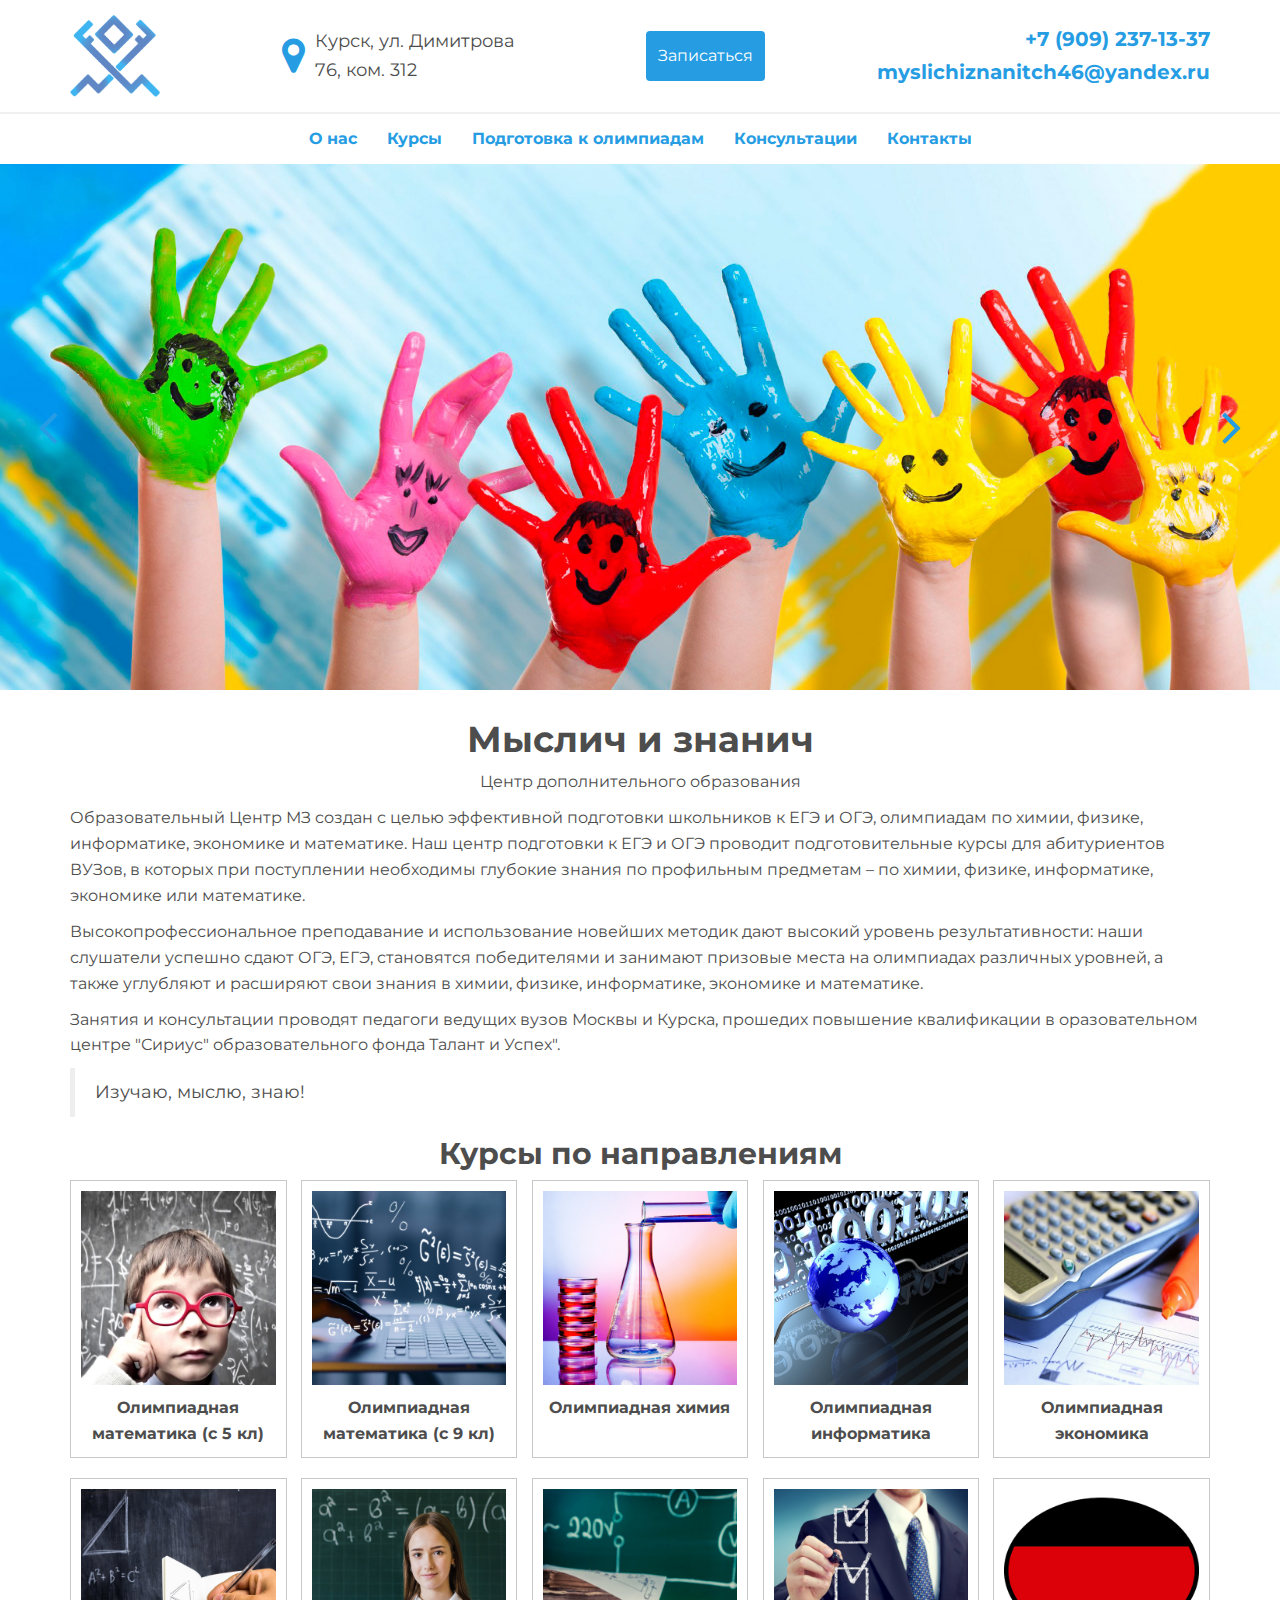
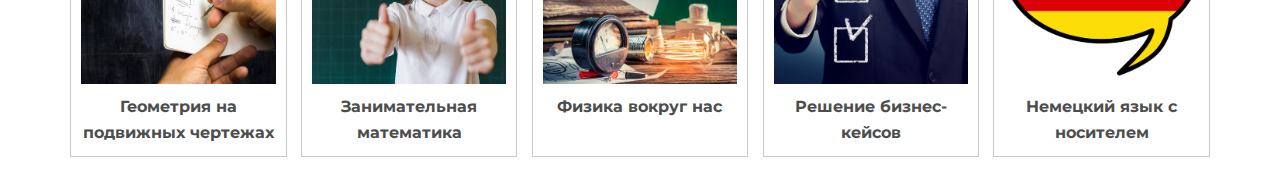
==== index.html @ 9be8b636 "fix" ====
<!DOCTYPE html>
<html lang="en">
<head>
    <meta charset="utf-8">
    <meta http-equiv="X-UA-Compatible" content="IE=edge">
    <meta name="viewport" content="width=device-width, initial-scale=1">
    <!-- Выше 3 Мета-теги ** должны прийти в первую очередь в голове; любой другой руководитель контент *после* эти теги -->
    <title>Мыслич и знанич</title>
    <link href="https://fonts.googleapis.com/css?family=Montserrat&display=swap" rel="stylesheet">
    <link href="css/font-awesome.css" rel="stylesheet">
    <link href="css/bootstrap.css" rel="stylesheet">
    <link href="css/owl.carousel.css" rel="stylesheet">
    <link href="css/owl.theme.css" rel="stylesheet">
    <link href="css/style.css" rel="stylesheet">
    <!-- HTML5 Shim and Respond.js for IE8 support of HTML5 elements and media queries -->
    <!-- Предупреждение: Respond.js не работает при просмотре страницы через файл:// -->
    <!--[if lt IE 9]>
    <script src="https://oss.maxcdn.com/html5shiv/3.7.3/html5shiv.min.js"></script >
    <script src="https://oss.maxcdn.com/respond/1.4.2/respond.min.js"></script>
    <![endif]-->
</head>
<body>
<header class="header-page-block">
    <div class="container">
        <div class="header-row-flex">
            <div class="header-logo">
                <a href="/"><img src="images/logo.png" alt=""></a>
            </div>
            <div class="header-time">
                <i class="fa fa-map-marker" aria-hidden="true"></i>
                <div class="header-time-text">
                    Курск, ул. Димитрова 76, ком. 312
                </div>
            </div>
            <div class="header-btn">
                <button data-toggle="modal" data-target="#modal-send">Записаться</button>
            </div>
            <div class="header-contact">
                <a href="tel:+79092371337">+7 (909) 237-13-37</a>
                <a href="mailto:myslichiznanitch46@yandex.ru">myslichiznanitch46@yandex.ru</a>
            </div>
        </div>
    </div>
</header>
<div class="container">
    <nav class="navbar navbar-default">
        <div class="navbar-header">
            <button type="button" class="navbar-toggle collapsed" data-toggle="collapse" data-target="#navbar-main" aria-expanded="false">
                <span class="icon-bar"></span>
                <span class="icon-bar"></span>
                <span class="icon-bar"></span>
            </button>
        </div>
        <div class="collapse navbar-collapse" id="navbar-main">
            <ul class="nav navbar-nav">
                <li><a href="#about">О нас</a></li>
                <li><a href="#courses">Курсы</a></li>
                <li><a href="#">Подготовка к олимпиадам</a></li>
                <li><a href="#">Консультации</a></li>
                <li><a href="#">Контакты</a></li>
            </ul>
        </div>
    </nav>
</div>
<div class="owl-carousel">
    <div class="owl-item-img">
        <img src="images/banner1.jpg" alt="">
    </div>
    <div class="owl-item-img">
        <img src="images/banner2.jpg" alt="">
    </div>
    <div class="owl-item-img">
        <img src="images/banner3.jpg" alt="">
    </div>
</div>
<div class="container">
    <h1 class="main-title" id="about">Мыслич и знанич</h1>
    <p class="main-sub-title">Центр  дополнительного  образования</p>
    <p>Образовательный Центр МЗ создан с целью эффективной подготовки школьников к ЕГЭ и ОГЭ, олимпиадам по химии, физике, информатике, экономике и математике. Наш центр подготовки к ЕГЭ и ОГЭ проводит подготовительные курсы для абитуриентов ВУЗов, в которых при поступлении необходимы глубокие знания по профильным предметам – по химии, физике, информатике, экономике или математике.</p>
    <p>Высокопрофессиональное преподавание и использование новейших методик дают высокий уровень результативности: наши слушатели успешно сдают ОГЭ, ЕГЭ, становятся победителями и занимают призовые места на олимпиадах различных уровней, а также углубляют и расширяют свои знания в химии, физике, информатике, экономике и математике.</p>
    <p>Занятия и консультации проводят педагоги ведущих вузов Москвы и Курска, прошедих повышение квалификации в оразовательном центре "Сириус" образовательного фонда Талант и Успех".</p>
    <blockquote>Изучаю, мыслю, знаю!</blockquote>
    <h2 class="main-title" id="courses">Курсы по направлениям</h2>
    <div class="courses-flex-block">
        <div class="courses-item">
            <div class="courses-img">
                <img src="images/matem2.jpg" alt="">
            </div>
            <div class="courses-title">
                Олимпиадная математика (с 5 кл)
            </div>
        </div>
        <div class="courses-item">
            <div class="courses-img">
                <img src="images/matem1.jpg" alt="">
            </div>
            <div class="courses-title">
                Олимпиадная математика (с 9 кл)
            </div>
        </div>
        <div class="courses-item">
            <div class="courses-img">
                <img src="images/himiya.jpg" alt="">
            </div>
            <div class="courses-title">
                Олимпиадная химия
            </div>
        </div>
        <div class="courses-item">
            <div class="courses-img">
                <img src="images/informatica.jpg" alt="">
            </div>
            <div class="courses-title">
                Олимпиадная информатика
            </div>
        </div>
        <div class="courses-item">
            <div class="courses-img">
                <img src="images/econom.jpg" alt="">
            </div>
            <div class="courses-title">
                Олимпиадная экономика
            </div>
        </div>
        <div class="courses-item">
            <div class="courses-img">
                <img src="images/geometr.jpg" alt="">
            </div>
            <div class="courses-title">
                Геометрия на подвижных чертежах
            </div>
        </div>
        <div class="courses-item">
            <div class="courses-img">
                <img src="images/matem3.jpg" alt="">
            </div>
            <div class="courses-title">
                Занимательная математика
            </div>
        </div>
        <div class="courses-item">
            <div class="courses-img">
                <img src="images/fizika.jpg" alt="">
            </div>
            <div class="courses-title">
                Физика вокруг нас
            </div>
        </div>
        <div class="courses-item">
            <div class="courses-img">
                <img src="images/biznes.jpg" alt="">
            </div>
            <div class="courses-title">
                Решение бизнес-кейсов
            </div>
        </div>
        <div class="courses-item">
            <div class="courses-img">
                <img src="images/deutsch.png" alt="">
            </div>
            <div class="courses-title">
                Немецкий язык с носителем
            </div>
        </div>
    </div>
</div>
<script src="https://ajax.googleapis.com/ajax/libs/jquery/1.12.4/jquery.min.js"></script>

<script src="js/bootstrap.js"></script>
<script src="js/owl.carousel.js"></script>
<script src="js/main.js"></script>
</body>
</html>
---- css/style.css ----
body {
    font-family: 'Montserrat', sans-serif;
    color: #4d4d4d;
    font-size: 16px;
    line-height: 1.62;
}
a, button {
    transition: all .3s linear;
}
a {
    color: #269de3;
}
a:hover {
    color: #104362;
    text-decoration: none;
}
.header-page-block {
    border-bottom: 2px solid #eef0f1;
}
.header-row-flex {
    display: flex;
    justify-content: space-between;
    align-items: center;
    padding: 15px 0;
    flex-wrap: wrap;
}
.header-logo, .footer-logo {
     width: 100px;
 }
.header-logo img, .footer-logo img {
    width: 90px;
}
.header-time {
    display: flex;
    align-items: center;
    width: 253px;
}
.header-time i {
    color: #269de3;
    font-size: 40px;
    margin-right: 10px;
}
.header-time-text {
    font-size: 18px;
}
.header-btn button {
    background-color: #269de3;
    padding: 10px;
    color: #fff;
    border: 2px solid #269de3;
    border-radius: 4px;
    display: block;
}
.header-btn button:hover {
    color: #269de3;
    background-color: #fff;
}
.header-contact a {
    color: #269de3;
    display: block;
    font-size: 20px;
    font-weight: bold;
}
.header-contact {
    text-align: right;
}
.navbar-default {
    background-color: transparent;
    border: none;
    margin-bottom: 0;
}
.navbar-default .navbar-nav > li > a {
    color: #269de3;
    font-weight: bold;
}
.header-contact a:hover {
    color: #104362;
}
.navbar-default .navbar-nav > li > a:hover, .navbar-default .navbar-nav > li > a:focus {
    color: #104362;
}
.owl-next {
    position: absolute;
    bottom: 0;
    top: 0;
    right: 3%;
    display: flex;
    flex-direction: column;
    justify-content: center;
}
.owl-prev {
    position: absolute;
    bottom: 0;
    top: 0;
    left: 3%;
    display: flex;
    flex-direction: column;
    justify-content: center;
}
.chevron-background {
    font-size: 55px;
    color: #269de3;
}
.main-sub-title {
    text-align: center;
}
.main-title {
    text-align: center;
    font-weight: bold;
}
.courses-img img {
    width: 100%;
}
.courses-flex-block {
    display: flex;
    justify-content: space-between;
    flex-wrap: wrap;
}
.courses-item {
    width: 19%;
    margin-bottom: 20px;
    padding: 10px;
    border: 1px solid #c8c8c8;
}
.courses-title {
    text-align: center;
    font-weight: bold;
}
.courses-img {
    margin-bottom: 10px;
}
@media (min-width: 768px) {
    .navbar-nav {
        display: flex;
        justify-content: center;
        width: 100%;
    }
}
@media(max-width: 991px) {
    .header-contact {
        text-align: left;
    }
    .header-logo {
        margin-bottom: 20px;
    }
}
@media (max-width: 767px) {
    .header-contact a {
        font-size: 18px;
    }
    .header-time-text {
        font-size: 16px;
    }
    .header-btn {
        margin: 0 15px 15px 0;
    }
    .header-time {
        margin-bottom: 15px;
    }
}
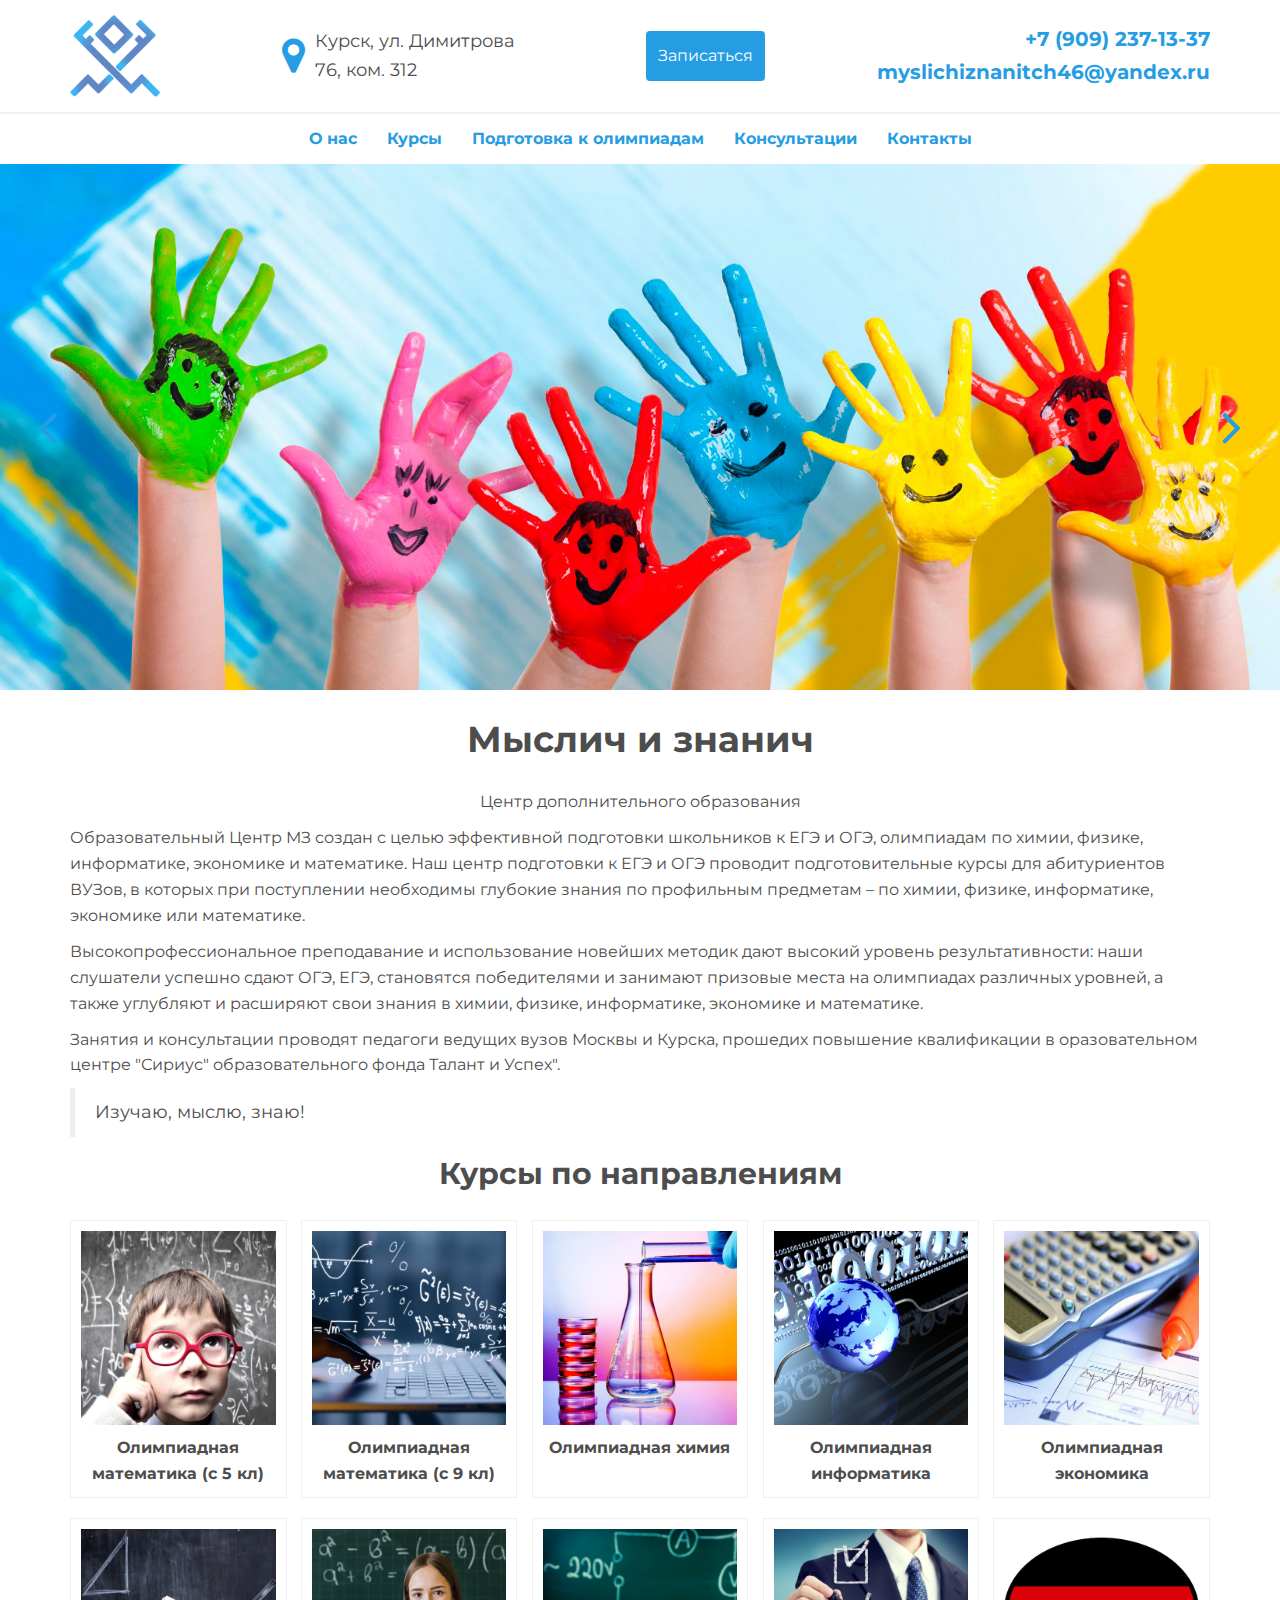
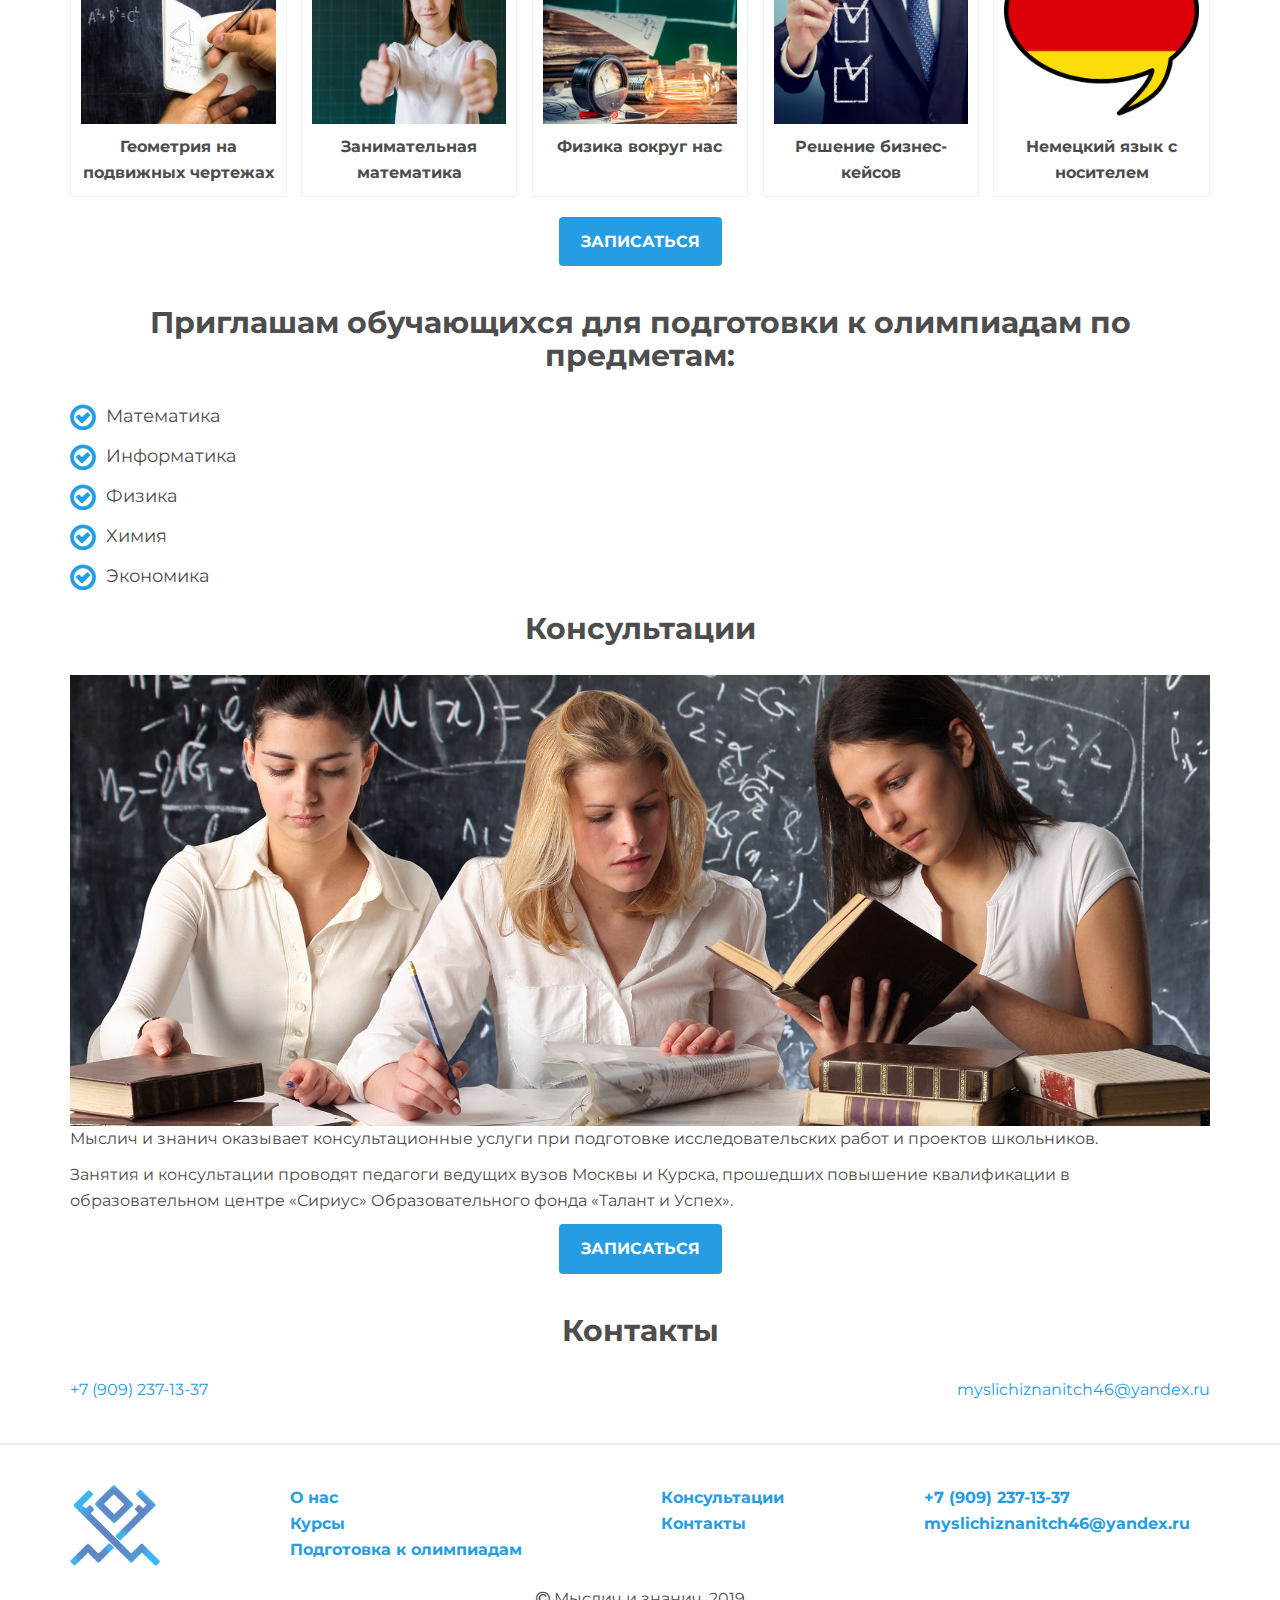
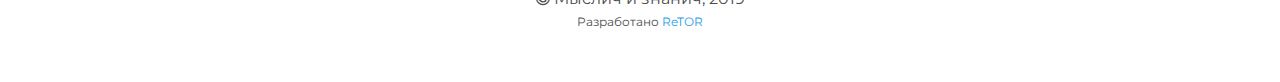
==== commit 273b7e0b: "fix" ====
--- a/index.html
+++ b/index.html
@@ -42,6 +42,25 @@
         </div>
     </div>
 </header>
+<div class="modal fade" id="modal-send" tabindex="-1" role="dialog" aria-labelledby="myModalLabel" aria-hidden="true">
+    <div class="modal-dialog" role="document">
+        <div class="modal-content">
+            <button type="button" class="close" data-dismiss="modal" aria-label="Закрыть">
+                <span aria-hidden="true">×</span>
+            </button>
+            <div class="modal-body">
+                <div class="owl-feedback-form js-send-form">
+                    <h3>Хотите записаться на занятия?</h3>
+                    <p>Заполните и отправьте заявку!</p>
+                    <input type="text" name="name" placeholder="Ваше имя">
+                    <input type="text" name="phone" placeholder="Телефон">
+                    <input type="text" name="email" placeholder="email">
+                    <a href="#" class="js-send-btn">Отправить заявку</a>
+                </div>
+            </div>
+        </div>
+    </div>
+</div>
 <div class="container">
     <nav class="navbar navbar-default">
         <div class="navbar-header">
@@ -55,9 +74,9 @@
             <ul class="nav navbar-nav">
                 <li><a href="#about">О нас</a></li>
                 <li><a href="#courses">Курсы</a></li>
-                <li><a href="#">Подготовка к олимпиадам</a></li>
-                <li><a href="#">Консультации</a></li>
-                <li><a href="#">Контакты</a></li>
+                <li><a href="#olympic">Подготовка к олимпиадам</a></li>
+                <li><a href="#consultations">Консультации</a></li>
+                <li><a href="#contacts">Контакты</a></li>
             </ul>
         </div>
     </nav>
@@ -163,7 +182,72 @@
             </div>
         </div>
     </div>
-</div>
+    <div class="order-btn">
+        <button data-toggle="modal" data-target="#modal-send" class="main-button-obj">ЗАПИСАТЬСЯ</button>
+    </div>
+    <h2 class="main-title" id="olympic">Приглашам обучающихся для подготовки к олимпиадам по предметам:</h2>
+    <div class="free-service-item">
+        <i class="fa fa-check-circle-o" aria-hidden="true"></i> Математика
+    </div>
+    <div class="free-service-item">
+        <i class="fa fa-check-circle-o" aria-hidden="true"></i> Информатика
+    </div>
+    <div class="free-service-item">
+        <i class="fa fa-check-circle-o" aria-hidden="true"></i> Физика
+    </div>
+    <div class="free-service-item">
+        <i class="fa fa-check-circle-o" aria-hidden="true"></i> Химия
+    </div>
+    <div class="free-service-item">
+        <i class="fa fa-check-circle-o" aria-hidden="true"></i> Экономика
+    </div>
+    <h2 class="main-title" id="consultations">Консультации</h2>
+    <div class="image-consult">
+        <img src="images/ege.jpg" alt="">
+    </div>
+    <p>Мыслич и знанич оказывает консультационные услуги при подготовке исследовательских работ и проектов школьников.</p>
+    <p>Занятия и консультации проводят педагоги ведущих вузов Москвы и Курска, прошедших повышение квалификации в образовательном центре «Сириус» Образовательного фонда «Талант и Успех».</p>
+    <div class="order-btn">
+        <button data-toggle="modal" data-target="#modal-send" class="main-button-obj">ЗАПИСАТЬСЯ</button>
+    </div>
+    <h2 class="main-title" id="contacts">Контакты</h2>
+    <div class="contact-block-flex">
+        <a href="tel:+79092371337">+7 (909) 237-13-37</a>
+        <a href="mailto:myslichiznanitch46@yandex.ru">myslichiznanitch46@yandex.ru</a>
+    </div>
+    <div class="map-block">
+        <script type="text/javascript" charset="utf-8" async src="https://api-maps.yandex.ru/services/constructor/1.0/js/?um=constructor%3A1d75623558d8d49ff909b8f39f8f6d786d358d6ff4a2eadb777cd3a60e5f56bc&amp;width=100%25&amp;height=400&amp;lang=ru_RU&amp;scroll=true"></script>
+    </div>
+</div>
+<footer class="back-footer">
+    <div class="container">
+        <div class="footer-flex">
+            <div class="footer-logo">
+                <a href="/"><img src="images/logo.png" title="Виктория Пласт" alt="Виктория Пласт">
+                </a>
+            </div>
+            <div class="footer-links">
+                <a href="#about">О нас</a>
+                <a href="#courses">Курсы</a>
+                <a href="#olympic">Подготовка к олимпиадам</a>
+            </div>
+            <div class="footer-links">
+                <a href="#consultations">Консультации</a>
+                <a href="#contacts">Контакты</a>
+            </div>
+            <div class="footer-links">
+                <a href="tel:+79092371337">+7 (909) 237-13-37</a>
+                <a href="mailto:myslichiznanitch46@yandex.ru">myslichiznanitch46@yandex.ru</a>
+            </div>
+        </div>
+        <div class="footer-copyright">
+            <i class="fa fa-copyright" aria-hidden="true"></i> Мыслич и знанич, 2019
+        </div>
+        <div class="footer-copyright">
+            <p>Разработано <a href="https://retor.ru" target="_blank">ReTOR</a></p>
+        </div>
+    </div>
+</footer>
 <script src="https://ajax.googleapis.com/ajax/libs/jquery/1.12.4/jquery.min.js"></script>
 
 <script src="js/bootstrap.js"></script>
--- a/css/style.css
+++ b/css/style.css
@@ -107,6 +107,7 @@
 .main-title {
     text-align: center;
     font-weight: bold;
+    margin-bottom: 30px;
 }
 .courses-img img {
     width: 100%;
@@ -120,7 +121,7 @@
     width: 19%;
     margin-bottom: 20px;
     padding: 10px;
-    border: 1px solid #c8c8c8;
+    border: 1px solid #eef0f1;
 }
 .courses-title {
     text-align: center;
@@ -128,6 +129,96 @@
 }
 .courses-img {
     margin-bottom: 10px;
+}
+.free-service-item {
+    display: flex;
+    align-items: flex-start;
+    margin-bottom: 10px;
+    font-size: 18px;
+}
+.free-service-item i {
+    color: #269de3;
+    font-size: 30px;
+    margin-right: 10px;
+}
+.owl-feedback-form input {
+    display: block;
+    width: 100%;
+    margin-bottom: 15px;
+    padding: 5px 10px;
+    border: 1px solid rgba(122, 122, 122, 0.25);
+    border-radius: 2px;
+}
+.owl-feedback-form a {
+    background-color: #269de3;
+    padding: 10px;
+    color: #fff;
+    border: 2px solid #269de3;
+    border-radius: 4px;
+    display: block;
+    text-align: center;
+}
+.owl-feedback-form a:hover {
+    background-color: #fff;
+    color: #269de3;
+}
+button.close {
+    z-index: 1;
+    position: relative;
+    right: 10px;
+    top: 5px;
+    font-size: 26px;
+}
+.order-btn {
+    text-align: center;
+    margin-bottom: 40px;
+}
+.main-button-obj {
+    background-color: #269de3;
+    color: #fff;
+    font-weight: bold;
+    border: 2px solid #269de3;
+    border-radius: 4px;
+    padding: 10px 20px;
+}
+.main-button-obj:hover {
+    background-color: #fff;
+    color: #269de3;
+}
+.image-consult img {
+    width: 100%;
+}
+.contact-block-flex {
+    display: flex;
+    justify-content: space-between;
+    margin-bottom: 30px;
+}
+.map-block {
+    margin-bottom: 40px;
+}
+.back-footer {
+    border-top: 2px solid #eef0f1;
+    padding: 40px 0;
+}
+.footer-flex {
+    display: flex;
+    justify-content: space-between;
+    margin-bottom: 20px;
+    flex-wrap: wrap;
+}
+.footer-links a {
+    display: block;
+    text-decoration: none;
+    font-weight: bold;
+}
+.footer-copyright {
+    text-align: center;
+}
+.footer-copyright p {
+    font-size: 12px;
+}
+.footer-links {
+    margin-right: 20px;
 }
 @media (min-width: 768px) {
     .navbar-nav {
@@ -143,6 +234,12 @@
     .header-logo {
         margin-bottom: 20px;
     }
+    .footer-logo {
+        margin-bottom: 20px;
+    }
+    .courses-item {
+        width: 32%;
+    }
 }
 @media (max-width: 767px) {
     .header-contact a {
@@ -157,4 +254,20 @@
     .header-time {
         margin-bottom: 15px;
     }
+    .courses-item {
+        width: 49%;
+    }
+    .footer-flex {
+        flex-direction: column;
+    }
+    .contact-block-flex {
+        flex-direction: column;
+    }
+    .header-row-flex {
+        justify-content: center;
+    }
+    .footer-logo {
+        width: 100%;
+        text-align: center;
+    }
 }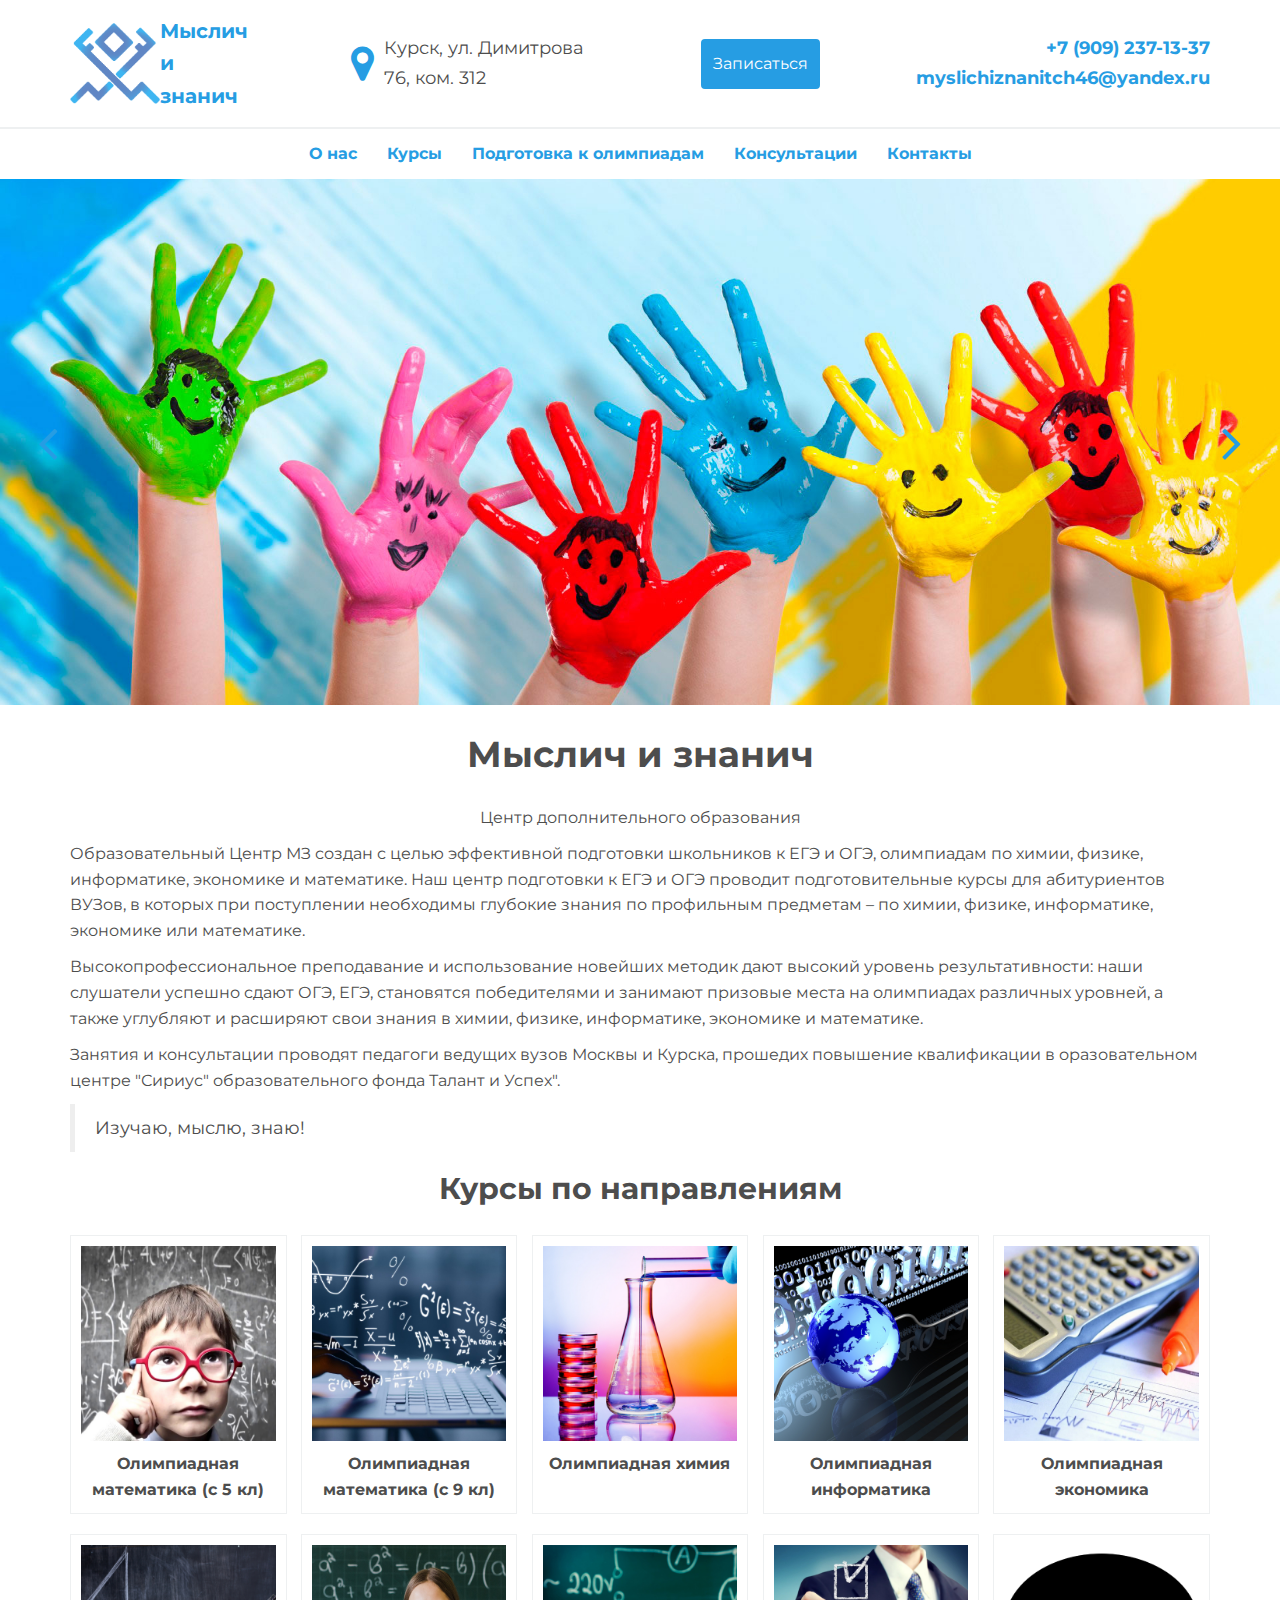
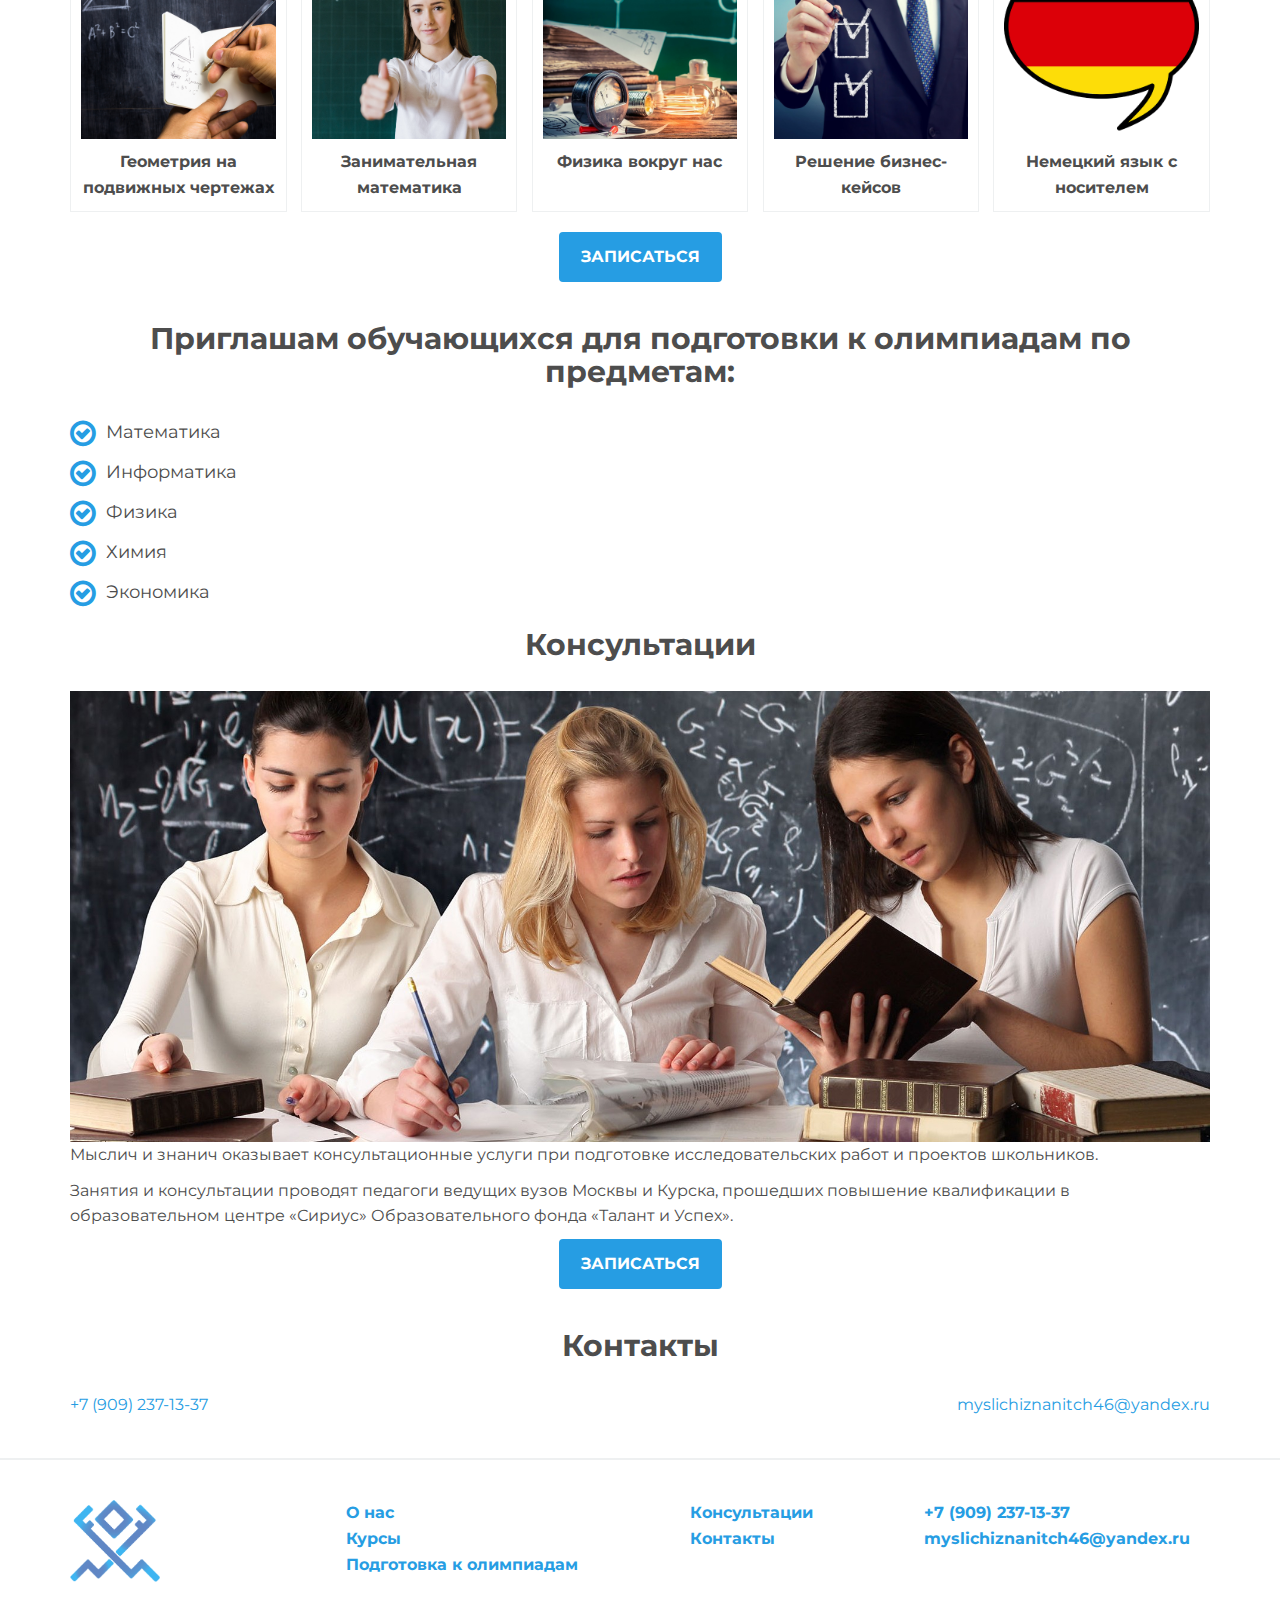
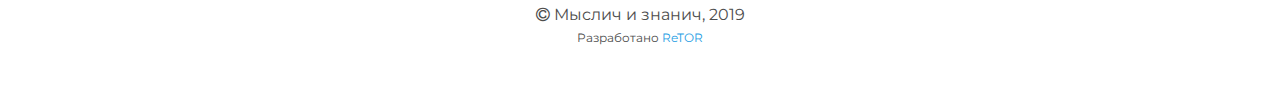
==== commit 5e59f220: "fix" ====
--- a/index.html
+++ b/index.html
@@ -24,7 +24,10 @@
     <div class="container">
         <div class="header-row-flex">
             <div class="header-logo">
-                <a href="/"><img src="images/logo.png" alt=""></a>
+                <a href="/">
+                    <img src="images/logo.png" alt="">
+                    <span>Мыслич и знанич</span>
+                </a>
             </div>
             <div class="header-time">
                 <i class="fa fa-map-marker" aria-hidden="true"></i>
--- a/css/style.css
+++ b/css/style.css
@@ -25,7 +25,7 @@
     flex-wrap: wrap;
 }
 .header-logo, .footer-logo {
-     width: 100px;
+     width: 185px;
  }
 .header-logo img, .footer-logo img {
     width: 90px;
@@ -34,6 +34,14 @@
     display: flex;
     align-items: center;
     width: 253px;
+}
+.header-logo span{
+    font-size: 20px;
+    font-weight: bold;
+}
+.header-logo a {
+    display: flex;
+    align-items: center;
 }
 .header-time i {
     color: #269de3;
@@ -58,7 +66,7 @@
 .header-contact a {
     color: #269de3;
     display: block;
-    font-size: 20px;
+    font-size: 18px;
     font-weight: bold;
 }
 .header-contact {
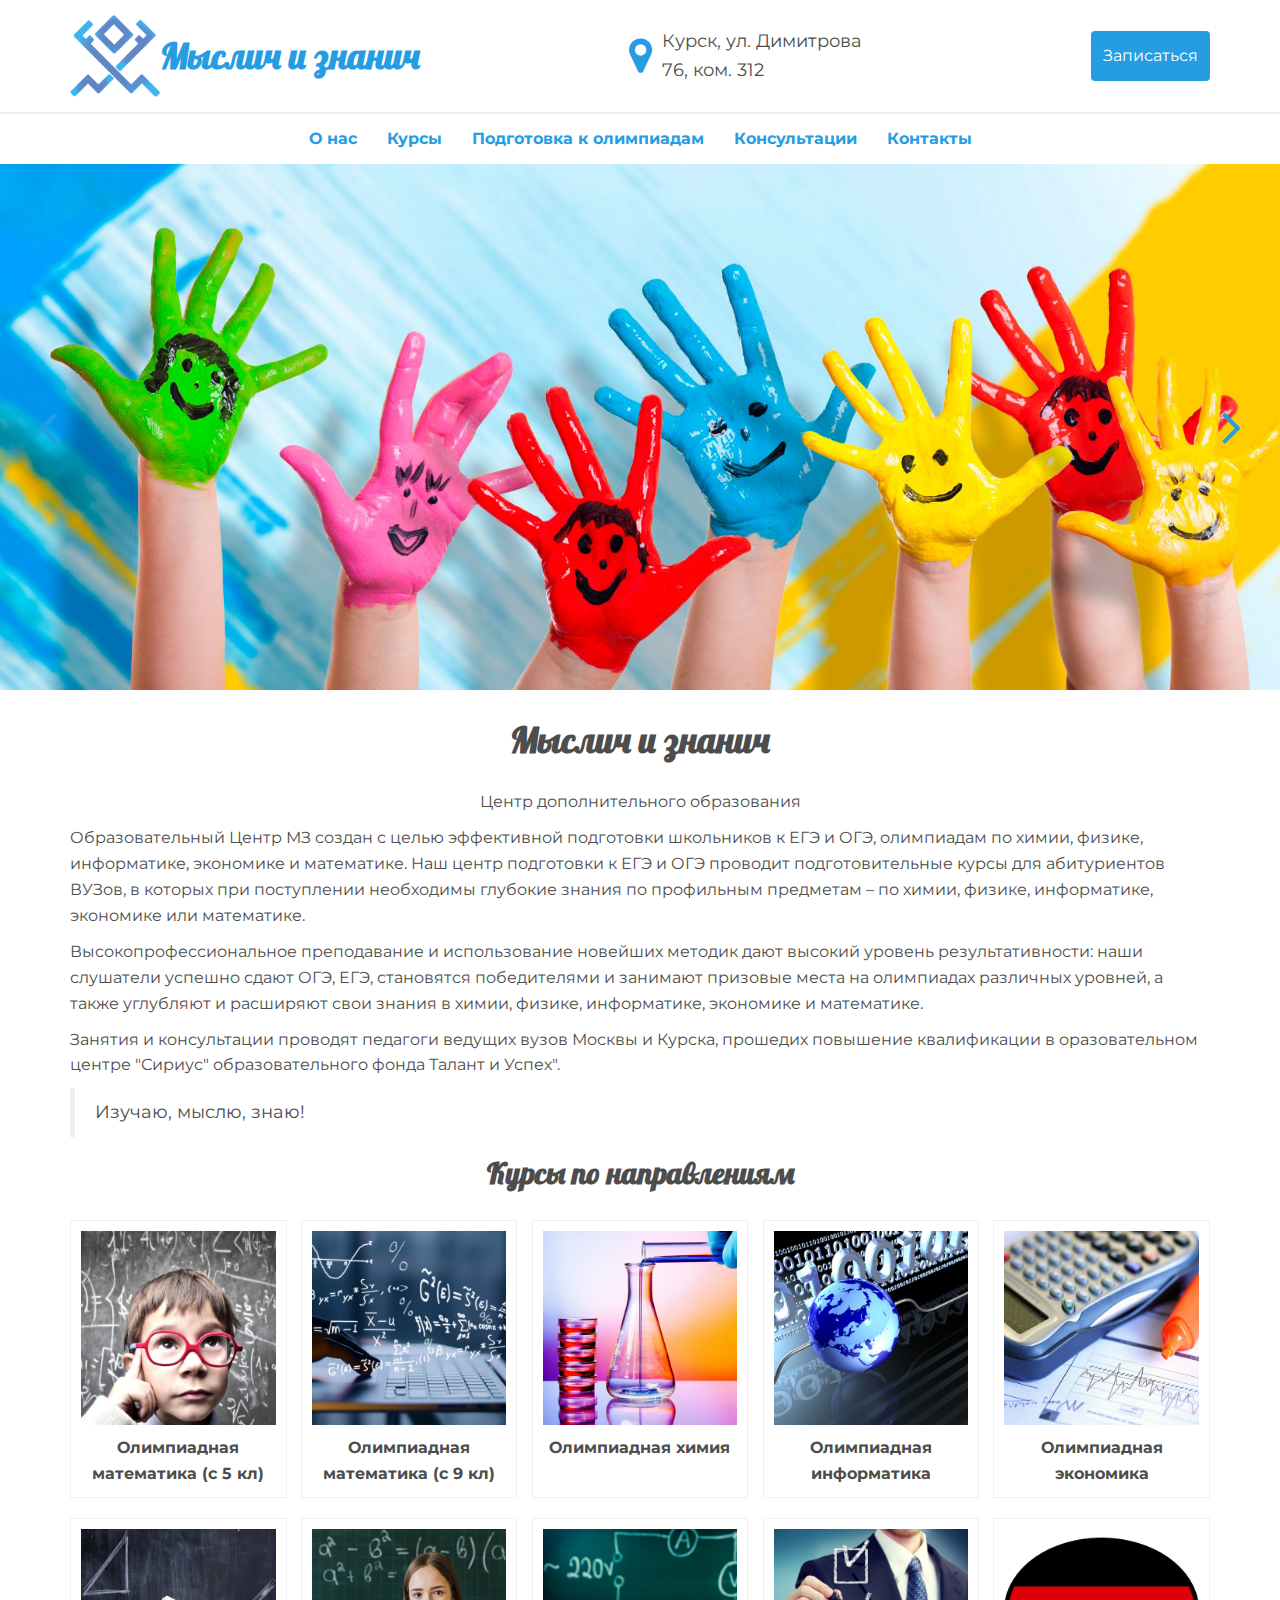
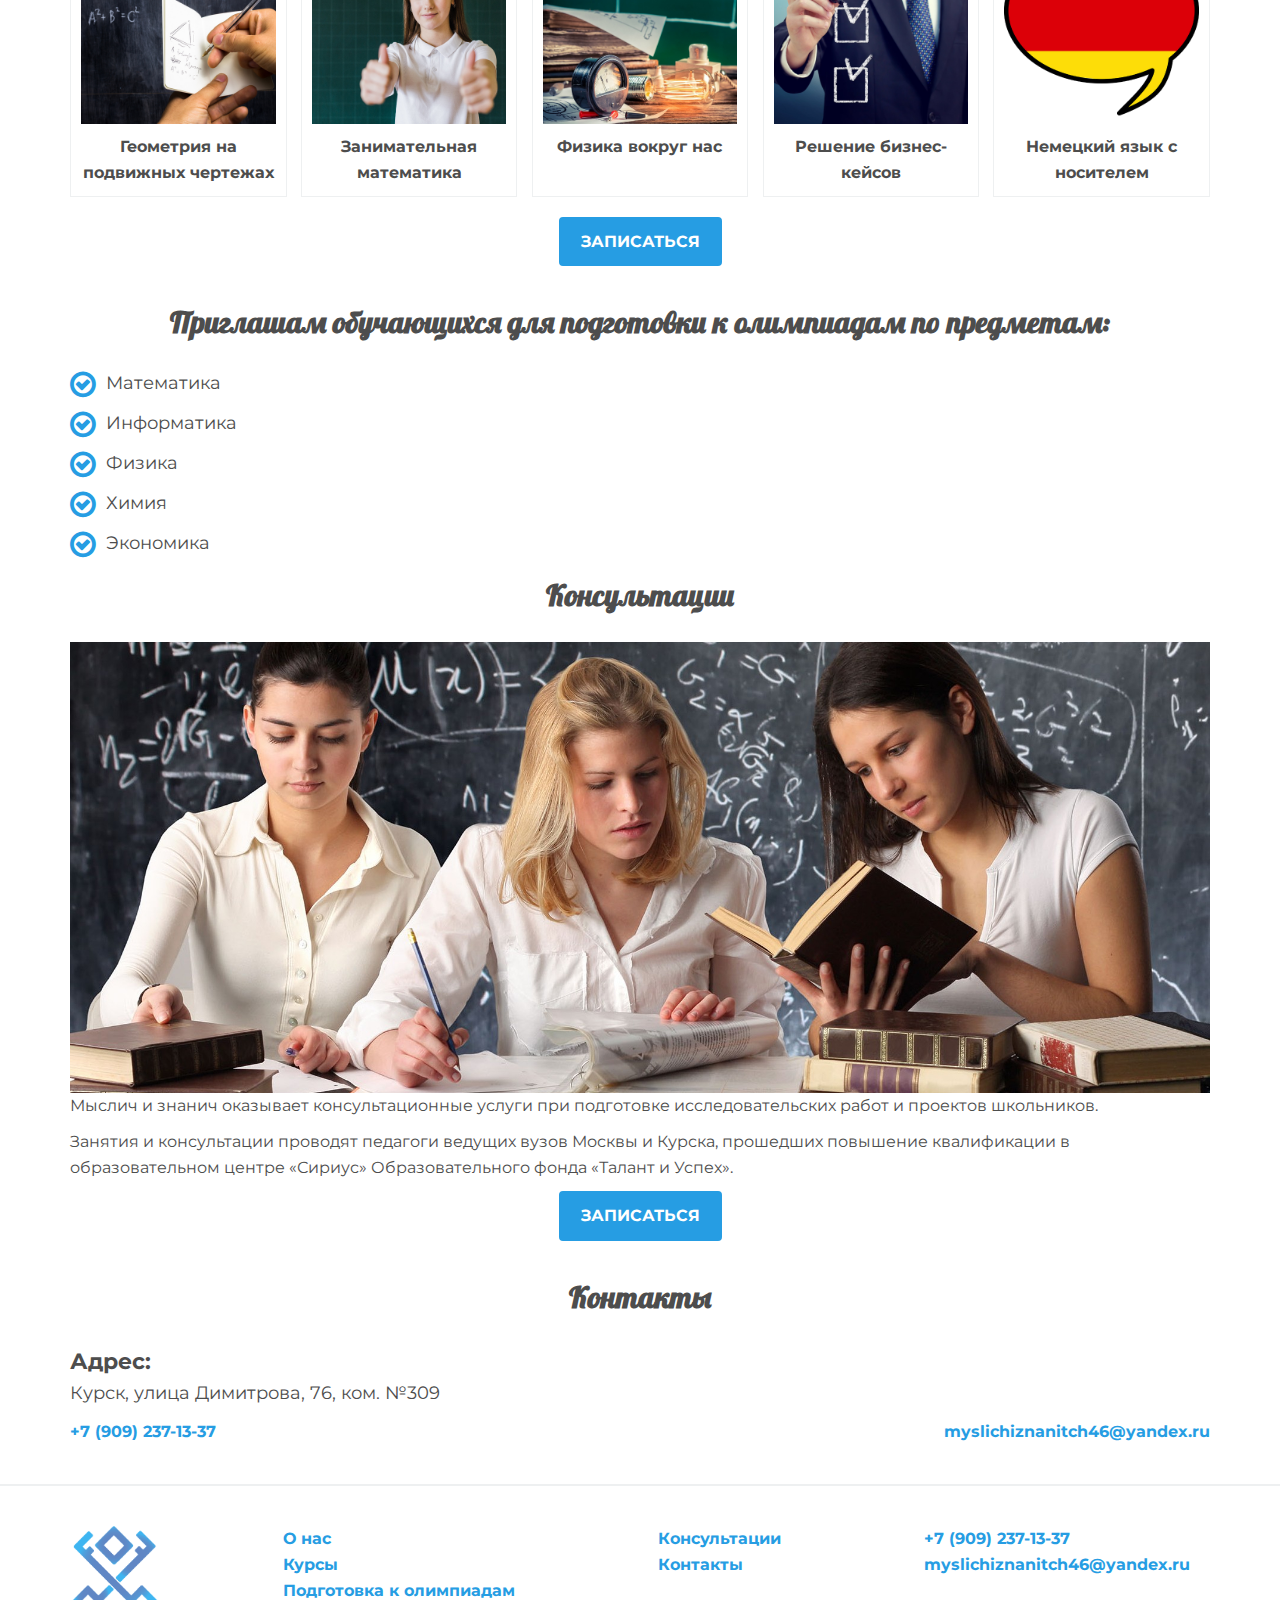
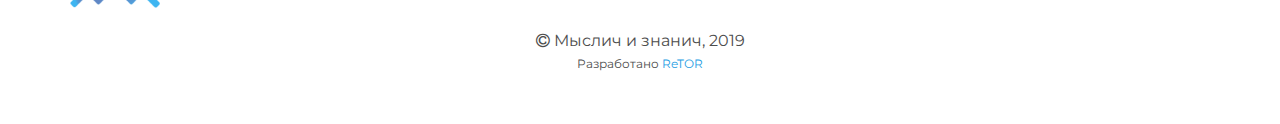
==== commit cfcc7f6e: "fix" ====
--- a/index.html
+++ b/index.html
@@ -6,6 +6,8 @@
     <meta name="viewport" content="width=device-width, initial-scale=1">
     <!-- Выше 3 Мета-теги ** должны прийти в первую очередь в голове; любой другой руководитель контент *после* эти теги -->
     <title>Мыслич и знанич</title>
+    <link rel="shortcut icon" href="favicon.ico" type="image/x-icon">
+    <link href="https://fonts.googleapis.com/css?family=Lobster&display=swap" rel="stylesheet">
     <link href="https://fonts.googleapis.com/css?family=Montserrat&display=swap" rel="stylesheet">
     <link href="css/font-awesome.css" rel="stylesheet">
     <link href="css/bootstrap.css" rel="stylesheet">
@@ -38,10 +40,6 @@
             <div class="header-btn">
                 <button data-toggle="modal" data-target="#modal-send">Записаться</button>
             </div>
-            <div class="header-contact">
-                <a href="tel:+79092371337">+7 (909) 237-13-37</a>
-                <a href="mailto:myslichiznanitch46@yandex.ru">myslichiznanitch46@yandex.ru</a>
-            </div>
         </div>
     </div>
 </header>
@@ -214,6 +212,10 @@
         <button data-toggle="modal" data-target="#modal-send" class="main-button-obj">ЗАПИСАТЬСЯ</button>
     </div>
     <h2 class="main-title" id="contacts">Контакты</h2>
+    <div class="contact-title">
+        <span class="contact-title-bold">Адрес:</span>
+        <p class="contact-sub-title">Курск, улица Димитрова, 76, ком. №309</p>
+    </div>
     <div class="contact-block-flex">
         <a href="tel:+79092371337">+7 (909) 237-13-37</a>
         <a href="mailto:myslichiznanitch46@yandex.ru">myslichiznanitch46@yandex.ru</a>
--- a/css/style.css
+++ b/css/style.css
@@ -24,9 +24,6 @@
     padding: 15px 0;
     flex-wrap: wrap;
 }
-.header-logo, .footer-logo {
-     width: 185px;
- }
 .header-logo img, .footer-logo img {
     width: 90px;
 }
@@ -36,8 +33,9 @@
     width: 253px;
 }
 .header-logo span{
-    font-size: 20px;
-    font-weight: bold;
+    font-size: 36px;
+    font-weight: bold;
+    font-family: 'Lobster', cursive;
 }
 .header-logo a {
     display: flex;
@@ -116,6 +114,7 @@
     text-align: center;
     font-weight: bold;
     margin-bottom: 30px;
+    font-family: 'Lobster', cursive;
 }
 .courses-img img {
     width: 100%;
@@ -228,6 +227,16 @@
 .footer-links {
     margin-right: 20px;
 }
+.contact-block-flex a {
+    font-weight: bold;
+}
+.contact-title-bold {
+    font-weight: bold;
+    font-size: 22px;
+}
+.contact-sub-title {
+    font-size: 18px;
+}
 @media (min-width: 768px) {
     .navbar-nav {
         display: flex;
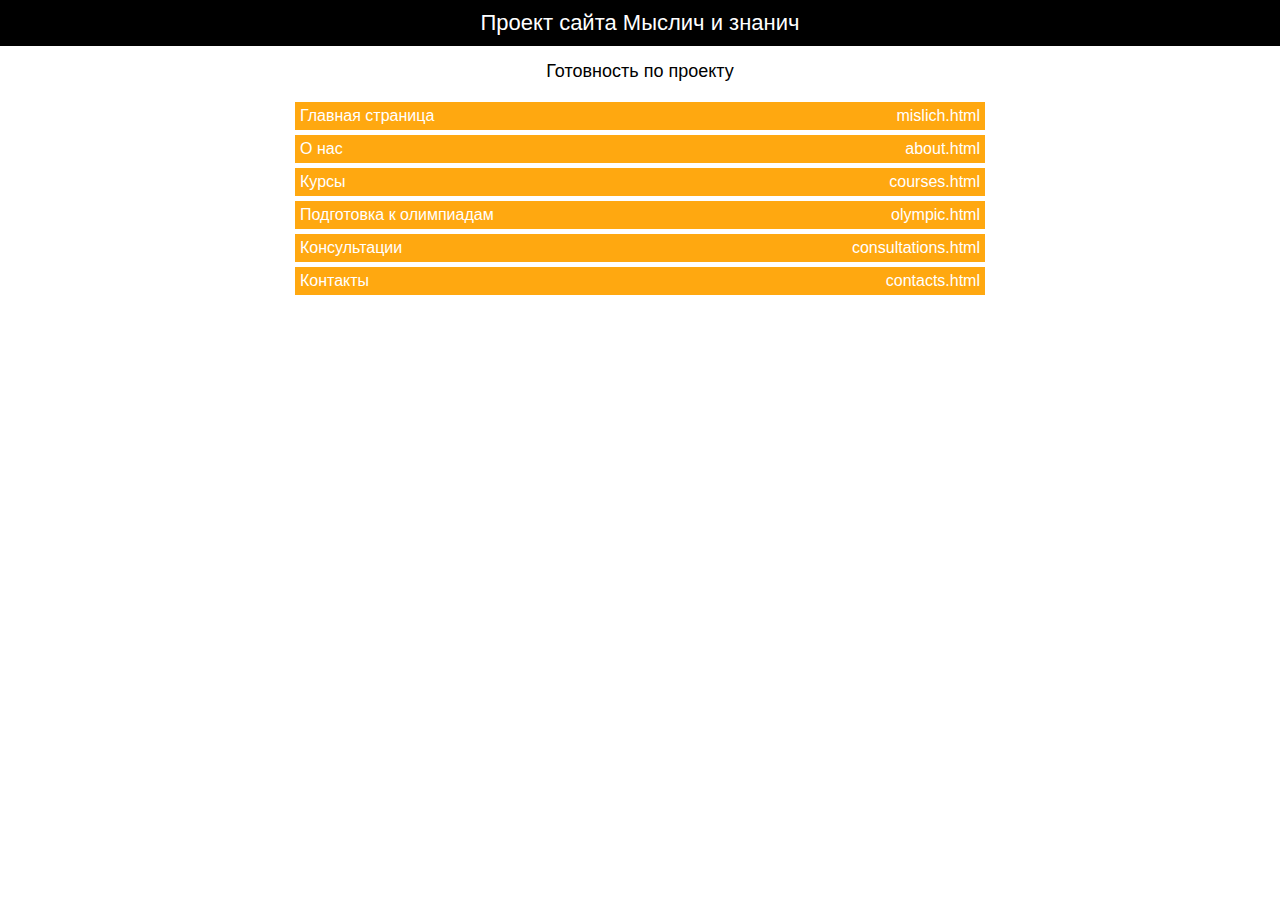
==== commit bdfd6eef: "fix" ====
--- a/index.html
+++ b/index.html
@@ -1,262 +1,109 @@
+
+
 <!DOCTYPE html>
-<html lang="en">
+<html lang="ru">
 <head>
-    <meta charset="utf-8">
-    <meta http-equiv="X-UA-Compatible" content="IE=edge">
-    <meta name="viewport" content="width=device-width, initial-scale=1">
-    <!-- Выше 3 Мета-теги ** должны прийти в первую очередь в голове; любой другой руководитель контент *после* эти теги -->
-    <title>Мыслич и знанич</title>
+    <meta charset="UTF-8">
     <link rel="shortcut icon" href="favicon.ico" type="image/x-icon">
-    <link href="https://fonts.googleapis.com/css?family=Lobster&display=swap" rel="stylesheet">
-    <link href="https://fonts.googleapis.com/css?family=Montserrat&display=swap" rel="stylesheet">
-    <link href="css/font-awesome.css" rel="stylesheet">
-    <link href="css/bootstrap.css" rel="stylesheet">
-    <link href="css/owl.carousel.css" rel="stylesheet">
-    <link href="css/owl.theme.css" rel="stylesheet">
-    <link href="css/style.css" rel="stylesheet">
-    <!-- HTML5 Shim and Respond.js for IE8 support of HTML5 elements and media queries -->
-    <!-- Предупреждение: Respond.js не работает при просмотре страницы через файл:// -->
-    <!--[if lt IE 9]>
-    <script src="https://oss.maxcdn.com/html5shiv/3.7.3/html5shiv.min.js"></script >
-    <script src="https://oss.maxcdn.com/respond/1.4.2/respond.min.js"></script>
-    <![endif]-->
+    <title>Проект сайта Мыслич и знанич</title>
+    <meta name="viewport" content="width=device-width, initial-scale=1, user-scalable=no">
 </head>
 <body>
-<header class="header-page-block">
-    <div class="container">
-        <div class="header-row-flex">
-            <div class="header-logo">
-                <a href="/">
-                    <img src="images/logo.png" alt="">
-                    <span>Мыслич и знанич</span>
-                </a>
-            </div>
-            <div class="header-time">
-                <i class="fa fa-map-marker" aria-hidden="true"></i>
-                <div class="header-time-text">
-                    Курск, ул. Димитрова 76, ком. 312
-                </div>
-            </div>
-            <div class="header-btn">
-                <button data-toggle="modal" data-target="#modal-send">Записаться</button>
-            </div>
-        </div>
-    </div>
-</header>
-<div class="modal fade" id="modal-send" tabindex="-1" role="dialog" aria-labelledby="myModalLabel" aria-hidden="true">
-    <div class="modal-dialog" role="document">
-        <div class="modal-content">
-            <button type="button" class="close" data-dismiss="modal" aria-label="Закрыть">
-                <span aria-hidden="true">×</span>
-            </button>
-            <div class="modal-body">
-                <div class="owl-feedback-form js-send-form">
-                    <h3>Хотите записаться на занятия?</h3>
-                    <p>Заполните и отправьте заявку!</p>
-                    <input type="text" name="name" placeholder="Ваше имя">
-                    <input type="text" name="phone" placeholder="Телефон">
-                    <input type="text" name="email" placeholder="email">
-                    <a href="#" class="js-send-btn">Отправить заявку</a>
-                </div>
-            </div>
-        </div>
-    </div>
+<div class="pages">
+    <div class="pages__project">Проект сайта Мыслич и знанич</div>
+    <div class="pages__title">Готовность по проекту</div>
+    <ul class="pages__list">
+        <li class="pages__item pages__item_orange">
+            <a href="mislich.html" target="_blank">
+                <span class="pages__name">Главная страница</span>
+                <span class="pages__href">mislich.html</span>
+            </a>
+        </li>
+        <li class="pages__item pages__item_orange">
+            <a href="about.html" target="_blank">
+                <span class="pages__name">О нас</span>
+                <span class="pages__href">about.html</span>
+            </a>
+        </li>
+        <li class="pages__item pages__item_orange">
+            <a href="courses.html" target="_blank">
+                <span class="pages__name">Курсы</span>
+                <span class="pages__href">courses.html</span>
+            </a>
+        </li>
+        <li class="pages__item pages__item_orange">
+            <a href="olympic.html" target="_blank">
+                <span class="pages__name">Подготовка к олимпиадам</span>
+                <span class="pages__href">olympic.html</span>
+            </a>
+        </li>
+        <li class="pages__item pages__item_orange">
+            <a href="consultations.html" target="_blank">
+                <span class="pages__name">Консультации</span>
+                <span class="pages__href">consultations.html</span>
+            </a>
+        </li>
+        <li class="pages__item pages__item_orange">
+            <a href="contacts.html" target="_blank">
+                <span class="pages__name">Контакты</span>
+                <span class="pages__href">contacts.html</span>
+            </a>
+        </li>
+    </ul>
 </div>
-<div class="container">
-    <nav class="navbar navbar-default">
-        <div class="navbar-header">
-            <button type="button" class="navbar-toggle collapsed" data-toggle="collapse" data-target="#navbar-main" aria-expanded="false">
-                <span class="icon-bar"></span>
-                <span class="icon-bar"></span>
-                <span class="icon-bar"></span>
-            </button>
-        </div>
-        <div class="collapse navbar-collapse" id="navbar-main">
-            <ul class="nav navbar-nav">
-                <li><a href="#about">О нас</a></li>
-                <li><a href="#courses">Курсы</a></li>
-                <li><a href="#olympic">Подготовка к олимпиадам</a></li>
-                <li><a href="#consultations">Консультации</a></li>
-                <li><a href="#contacts">Контакты</a></li>
-            </ul>
-        </div>
-    </nav>
-</div>
-<div class="owl-carousel">
-    <div class="owl-item-img">
-        <img src="images/banner1.jpg" alt="">
-    </div>
-    <div class="owl-item-img">
-        <img src="images/banner2.jpg" alt="">
-    </div>
-    <div class="owl-item-img">
-        <img src="images/banner3.jpg" alt="">
-    </div>
-</div>
-<div class="container">
-    <h1 class="main-title" id="about">Мыслич и знанич</h1>
-    <p class="main-sub-title">Центр  дополнительного  образования</p>
-    <p>Образовательный Центр МЗ создан с целью эффективной подготовки школьников к ЕГЭ и ОГЭ, олимпиадам по химии, физике, информатике, экономике и математике. Наш центр подготовки к ЕГЭ и ОГЭ проводит подготовительные курсы для абитуриентов ВУЗов, в которых при поступлении необходимы глубокие знания по профильным предметам – по химии, физике, информатике, экономике или математике.</p>
-    <p>Высокопрофессиональное преподавание и использование новейших методик дают высокий уровень результативности: наши слушатели успешно сдают ОГЭ, ЕГЭ, становятся победителями и занимают призовые места на олимпиадах различных уровней, а также углубляют и расширяют свои знания в химии, физике, информатике, экономике и математике.</p>
-    <p>Занятия и консультации проводят педагоги ведущих вузов Москвы и Курска, прошедих повышение квалификации в оразовательном центре "Сириус" образовательного фонда Талант и Успех".</p>
-    <blockquote>Изучаю, мыслю, знаю!</blockquote>
-    <h2 class="main-title" id="courses">Курсы по направлениям</h2>
-    <div class="courses-flex-block">
-        <div class="courses-item">
-            <div class="courses-img">
-                <img src="images/matem2.jpg" alt="">
-            </div>
-            <div class="courses-title">
-                Олимпиадная математика (с 5 кл)
-            </div>
-        </div>
-        <div class="courses-item">
-            <div class="courses-img">
-                <img src="images/matem1.jpg" alt="">
-            </div>
-            <div class="courses-title">
-                Олимпиадная математика (с 9 кл)
-            </div>
-        </div>
-        <div class="courses-item">
-            <div class="courses-img">
-                <img src="images/himiya.jpg" alt="">
-            </div>
-            <div class="courses-title">
-                Олимпиадная химия
-            </div>
-        </div>
-        <div class="courses-item">
-            <div class="courses-img">
-                <img src="images/informatica.jpg" alt="">
-            </div>
-            <div class="courses-title">
-                Олимпиадная информатика
-            </div>
-        </div>
-        <div class="courses-item">
-            <div class="courses-img">
-                <img src="images/econom.jpg" alt="">
-            </div>
-            <div class="courses-title">
-                Олимпиадная экономика
-            </div>
-        </div>
-        <div class="courses-item">
-            <div class="courses-img">
-                <img src="images/geometr.jpg" alt="">
-            </div>
-            <div class="courses-title">
-                Геометрия на подвижных чертежах
-            </div>
-        </div>
-        <div class="courses-item">
-            <div class="courses-img">
-                <img src="images/matem3.jpg" alt="">
-            </div>
-            <div class="courses-title">
-                Занимательная математика
-            </div>
-        </div>
-        <div class="courses-item">
-            <div class="courses-img">
-                <img src="images/fizika.jpg" alt="">
-            </div>
-            <div class="courses-title">
-                Физика вокруг нас
-            </div>
-        </div>
-        <div class="courses-item">
-            <div class="courses-img">
-                <img src="images/biznes.jpg" alt="">
-            </div>
-            <div class="courses-title">
-                Решение бизнес-кейсов
-            </div>
-        </div>
-        <div class="courses-item">
-            <div class="courses-img">
-                <img src="images/deutsch.png" alt="">
-            </div>
-            <div class="courses-title">
-                Немецкий язык с носителем
-            </div>
-        </div>
-    </div>
-    <div class="order-btn">
-        <button data-toggle="modal" data-target="#modal-send" class="main-button-obj">ЗАПИСАТЬСЯ</button>
-    </div>
-    <h2 class="main-title" id="olympic">Приглашам обучающихся для подготовки к олимпиадам по предметам:</h2>
-    <div class="free-service-item">
-        <i class="fa fa-check-circle-o" aria-hidden="true"></i> Математика
-    </div>
-    <div class="free-service-item">
-        <i class="fa fa-check-circle-o" aria-hidden="true"></i> Информатика
-    </div>
-    <div class="free-service-item">
-        <i class="fa fa-check-circle-o" aria-hidden="true"></i> Физика
-    </div>
-    <div class="free-service-item">
-        <i class="fa fa-check-circle-o" aria-hidden="true"></i> Химия
-    </div>
-    <div class="free-service-item">
-        <i class="fa fa-check-circle-o" aria-hidden="true"></i> Экономика
-    </div>
-    <h2 class="main-title" id="consultations">Консультации</h2>
-    <div class="image-consult">
-        <img src="images/ege.jpg" alt="">
-    </div>
-    <p>Мыслич и знанич оказывает консультационные услуги при подготовке исследовательских работ и проектов школьников.</p>
-    <p>Занятия и консультации проводят педагоги ведущих вузов Москвы и Курска, прошедших повышение квалификации в образовательном центре «Сириус» Образовательного фонда «Талант и Успех».</p>
-    <div class="order-btn">
-        <button data-toggle="modal" data-target="#modal-send" class="main-button-obj">ЗАПИСАТЬСЯ</button>
-    </div>
-    <h2 class="main-title" id="contacts">Контакты</h2>
-    <div class="contact-title">
-        <span class="contact-title-bold">Адрес:</span>
-        <p class="contact-sub-title">Курск, улица Димитрова, 76, ком. №309</p>
-    </div>
-    <div class="contact-block-flex">
-        <a href="tel:+79092371337">+7 (909) 237-13-37</a>
-        <a href="mailto:myslichiznanitch46@yandex.ru">myslichiznanitch46@yandex.ru</a>
-    </div>
-    <div class="map-block">
-        <script type="text/javascript" charset="utf-8" async src="https://api-maps.yandex.ru/services/constructor/1.0/js/?um=constructor%3A1d75623558d8d49ff909b8f39f8f6d786d358d6ff4a2eadb777cd3a60e5f56bc&amp;width=100%25&amp;height=400&amp;lang=ru_RU&amp;scroll=true"></script>
-    </div>
-</div>
-<footer class="back-footer">
-    <div class="container">
-        <div class="footer-flex">
-            <div class="footer-logo">
-                <a href="/"><img src="images/logo.png" title="Виктория Пласт" alt="Виктория Пласт">
-                </a>
-            </div>
-            <div class="footer-links">
-                <a href="#about">О нас</a>
-                <a href="#courses">Курсы</a>
-                <a href="#olympic">Подготовка к олимпиадам</a>
-            </div>
-            <div class="footer-links">
-                <a href="#consultations">Консультации</a>
-                <a href="#contacts">Контакты</a>
-            </div>
-            <div class="footer-links">
-                <a href="tel:+79092371337">+7 (909) 237-13-37</a>
-                <a href="mailto:myslichiznanitch46@yandex.ru">myslichiznanitch46@yandex.ru</a>
-            </div>
-        </div>
-        <div class="footer-copyright">
-            <i class="fa fa-copyright" aria-hidden="true"></i> Мыслич и знанич, 2019
-        </div>
-        <div class="footer-copyright">
-            <p>Разработано <a href="https://retor.ru" target="_blank">ReTOR</a></p>
-        </div>
-    </div>
-</footer>
-<script src="https://ajax.googleapis.com/ajax/libs/jquery/1.12.4/jquery.min.js"></script>
+<style>
+    * {
+        margin: 0;
+        padding: 0;
+        font-family: sans-serif; }
 
-<script src="js/bootstrap.js"></script>
-<script src="js/owl.carousel.js"></script>
-<script src="js/main.js"></script>
+    .pages {
+        display: flex;
+        flex-direction: column; }
+    .pages__project {
+        background-color: black;
+        color: white;
+        padding: 10px;
+        text-align: center;
+        font-size: 22px; }
+    .pages__title {
+        text-align: center;
+        font-size: 18px;
+        padding: 15px; }
+    .pages__list {
+        max-width: 700px;
+        width: 100%;
+        margin: 0 auto;
+        list-style-type: none; }
+    .pages__item {
+        background-color: #f0f0f0;
+        margin: 5px;
+        padding: 5px;
+        transition: background-color .1s ease-in-out; }
+    .pages__item a {
+        color: #ffffff;
+        text-decoration: none;
+        display: flex;
+        justify-content: space-between; }
+    .pages__item_green {
+        background-color: #85bb3d; }
+    .pages__item_green:hover {
+        background-color: #7fb43c; }
+    .pages__item_orange {
+        background-color: #ffa810; }
+    .pages__item_orange:hover {
+        background-color: #e99810; }
+    .pages__item_red {
+        background-color: #ff6653; }
+    .pages__item_red:hover {
+        background-color: #e8624f; }
+
+    @media (max-width: 700px) {
+        .pages .pages__list .pages__item .pages__href {
+            display: none; } }
+</style>
+<script>
+    $('a[href="#"]').attr('target','_self');
+</script>
 </body>
 </html>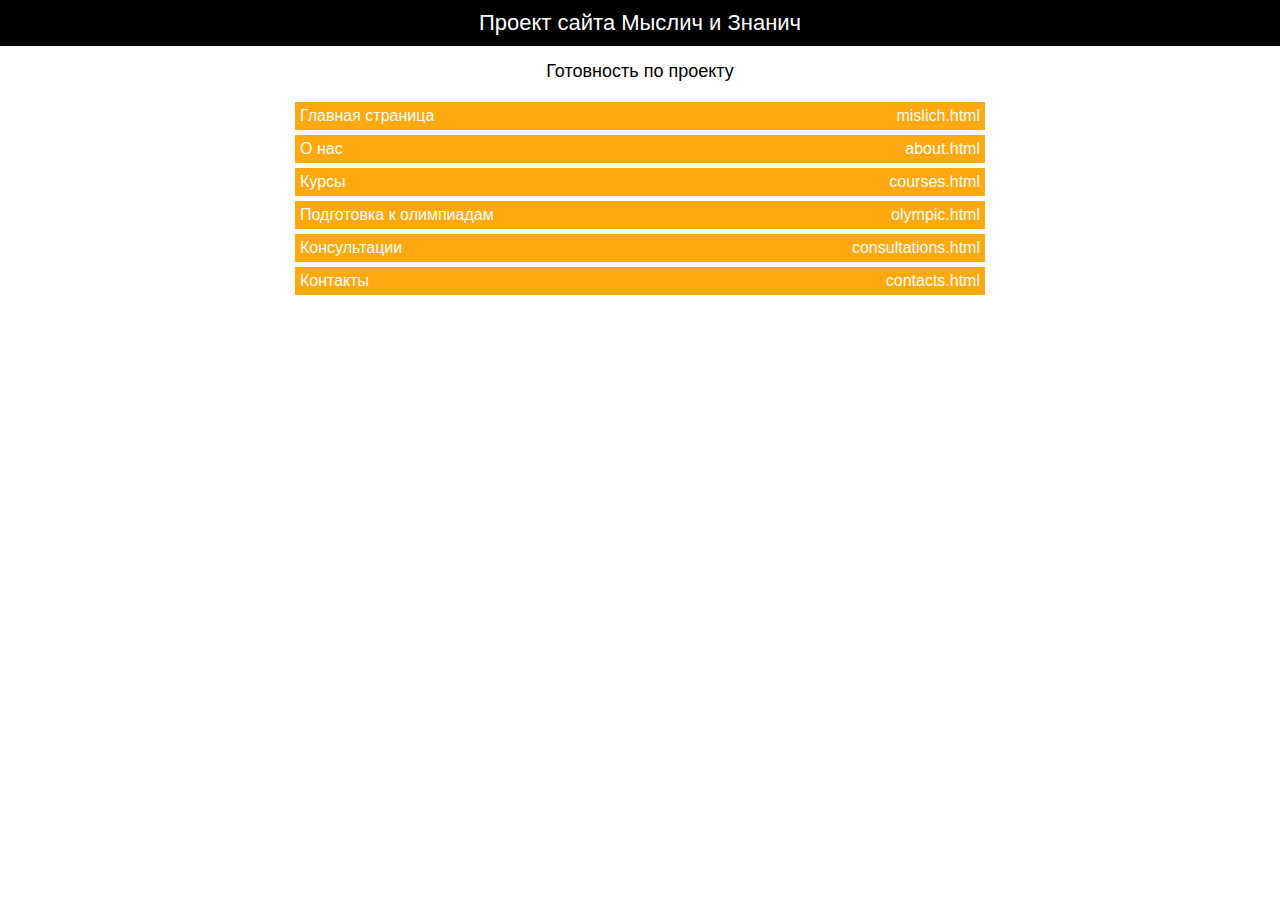
==== commit 24270369: "fix" ====
--- a/index.html
+++ b/index.html
@@ -1,16 +1,14 @@
-
-
 <!DOCTYPE html>
 <html lang="ru">
 <head>
     <meta charset="UTF-8">
     <link rel="shortcut icon" href="favicon.ico" type="image/x-icon">
-    <title>Проект сайта Мыслич и знанич</title>
+    <title>Проект сайта Мыслич и Знанич</title>
     <meta name="viewport" content="width=device-width, initial-scale=1, user-scalable=no">
 </head>
 <body>
 <div class="pages">
-    <div class="pages__project">Проект сайта Мыслич и знанич</div>
+    <div class="pages__project">Проект сайта Мыслич и Знанич</div>
     <div class="pages__title">Готовность по проекту</div>
     <ul class="pages__list">
         <li class="pages__item pages__item_orange">
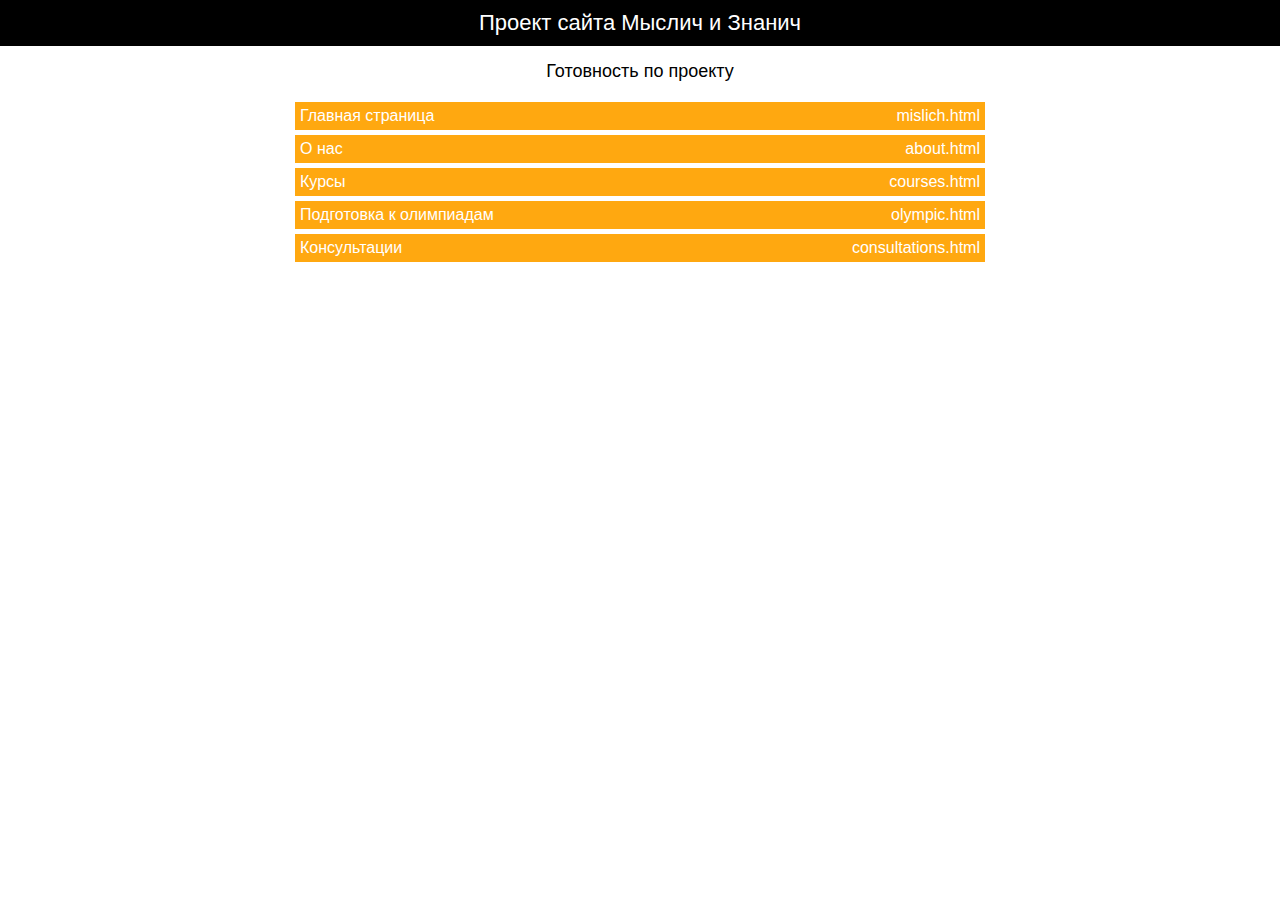
==== commit 4a3b742d: "fix" ====
--- a/index.html
+++ b/index.html
@@ -39,12 +39,6 @@
             <a href="consultations.html" target="_blank">
                 <span class="pages__name">Консультации</span>
                 <span class="pages__href">consultations.html</span>
-            </a>
-        </li>
-        <li class="pages__item pages__item_orange">
-            <a href="contacts.html" target="_blank">
-                <span class="pages__name">Контакты</span>
-                <span class="pages__href">contacts.html</span>
             </a>
         </li>
     </ul>
